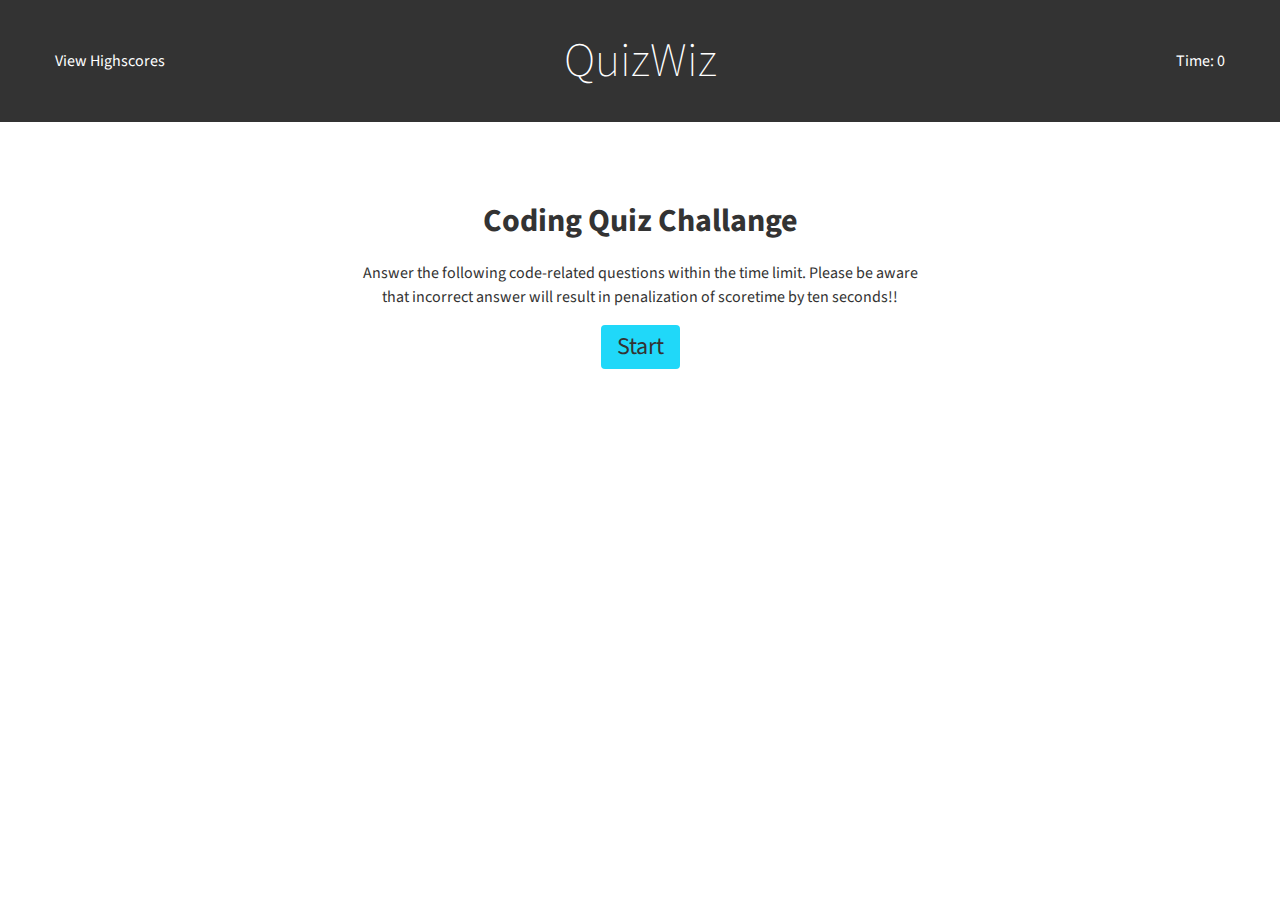
==== index.html @ c91f5ebc "Initial Commit" ====
<!DOCTYPE html>
<html lang="en">
  <head>
    <meta charset="UTF-8" />
    <meta http-equiv="X-UA-Compatible" content="IE=edge" />
    <meta name="viewport" content="width=device-width, initial-scale=1.0" />
    <title>Quiz Wiz</title>
    <link
      href="https://fonts.googleapis.com/css2?family=Playfair+Display&family=Source+Sans+Pro:ital,wght@0,200;0,400;0,700;1,400&display=swap"
      rel="stylesheet"
    />
    <link rel="stylesheet" href="./assets/css/reset.css" />
    <link rel="stylesheet" href="./assets/css/style.css" />
  </head>
  <body >
    <header>
      <div class="container">
        <div class="row">
          <div class="column-onethird">
            <div class="high-score">
              <a href="highscore.html">View Highscores</a>
            </div>
          </div>
          <div class="column-onethird">
            <h1>QuizWiz</h1>
          </div>
          <div class="column-onethird">
            <div class="timer">Time: <span>0</span></div>
          </div>
        </div>
      </div>
    </header>
    <main class="spacer">
      <section id="infobox">
        <div class="container">
          <div class="row">
            <div class="column-half center">
              <h2>Coding Quiz Challange</h2>
              <p>
                Answer the following code-related questions within the time
                limit. Please be aware that incorrect answer will result in
                penalization of scoretime by ten seconds!!
              </p>
              <button class="button start-button">Start</button>
            </div>
          </div>
        </div>
      </section>
      <section id="question-box">
        <div class="container">
          <div class="row">
            <div class="column-half">
              <div class="question-text"></div>
              <div class="answer-list">
                <ol class="option-list"></ol>
              </div>
              <div class="instant-result_wrap"></div>
            </div>
          </div>
        </div>
      </section>
      <section id="temp-score">
        <div class="container">
          <div class="row">
            <div class="column-half">
              <h2>All Done !!</h2>

              <p>Your final score is <span class="score"></span></p>
              <form action="highscore.html">
                <label>Enter your Name:</label>
                <input type="text" id="scorerName" placeholder="Your Name" />
                <a href="highscore.html" class="submit" id="submit">Submit</a>
              </form>
            </div>
          </div>
        </div>
      </section>
    </main>

    <script src="./assets/js/script.js"></script>
  </body>
</html>
---- assets/css/style.css ----
/* Variable Declaration for the entire site */
:root{
    --default-clr: #333;
    --primary-clr: #2B2243;
    --secondary-clr: #20D8F9;
    --white: #FFF;
    --offwhite: #CCC;

    --ff: 'Source Sans Pro', sans-serif;
    --fz: 16px;

    --font-m: calc(var(--fz)*1.5);
    --font-l: calc(var(--fz)*2);
    --font-xl: calc(var(--fz)*3);

    --fw-l: 200;
    --fw-n: 400;
    --fw-b: 700;

    --br: 0.25rem;

    --ma: 0 auto;

    --spacer: 25px;
    --lspacer: calc(var(--spacer)*3);
}
@media only screen and (max-width: 767px) {
    :root{
        --fz: 12px;
        --spacer: 30px;
    }
  }


/* Universal Styling  */
* {
    box-sizing: border-box;
    scroll-behavior: smooth;
}
/* Defining Body background, Color and font */
body{
    background-color: var(--secondaryy-color);
    font-family: var(--ff);
    color: var(--default-clr);
}
/* Heading Styling for the site */
h1{
    font-size: var(--font-xl);
    font-weight: var(--fw-l);
}
h2{
    font-size: var(--font-l);
    font-weight: var(--fw-b);
    margin-bottom: 1rem;
}
/* Anchor tag styling */
a{
    text-decoration: none;
}
p{
    margin-bottom: 1rem;
}
/* listing styling */
ul{
    list-style: none;
    padding-left: 0;
}
/* Layout styling */
.container{
    width: 100%;
    max-width: 73.125rem;
    margin: var(--ma);
}
.row{
    margin: 0 -1rem;
    display: flex;
    flex-wrap: wrap;
    align-items: center;
    justify-content: center;
}
.spacer{
    padding: var(--lspacer) 0;
}
.center{
    text-align: center;
}
[class*="column-"]{
    padding: 0 1rem;
}
.column-full{
    width: 100%;
}
.column-half{
    width: 50%;
}
.column-onethird{
    width: 33.33%;
}

header{
    width: 100%;
    background-color: var(--default-clr);
    padding: var(--spacer) 1rem;
}
header h1{
    color: var(--white);
    text-align: center;
}
header a{
    color: var(--white);
    transition: all ease 0.5s;
}
header a:hover{
    color: var(--offwhite);
}
header .timer{
    color: var(--white);
    text-align: right;
}


.button{
    font-size: 1.5rem;
    color: var(--default-clr);
    padding: 0.25rem 1rem;
    cursor: pointer;
    background-color: var(--secondary-clr);
    border: none;
    outline: none;
    border-radius: .25rem;
    transition: 0.5s all ease;
}
.button:hover{
    background-color: var(--default-clr);
    color: var(--secondary-clr);
}

.inactiveinfo{
    display: none;
}
#question-box{
    display: none;
}
#question-box.activeInfo{
    display: block;
}
.question-text{
    text-align: left;
}
ol.option-list li{
    border: 1px solid var(--default-clr);
    padding: 0.5rem 1rem;
    border-radius: 0.25rem ;
    font-size: 1rem;
    margin-bottom: 1rem;
    cursor: pointer;
}

.instant-result{
    border-top: 1px solid var(--default-clr);
    padding-top: 0.5rem;
}

#temp-score{
    display: none;
}
#temp-score.activeInfo{
    display: block;
}
.score_list{
    background: var(--default-clr);
    color: var(--white);
    padding: 0.5rem 1rem;
}
.submit{
    color: var(--default-clr);
    padding: 0.30rem 1rem;
    cursor: pointer;
    background-color: var(--secondary-clr);
    border: none;
    outline: none;
    border-radius: .25rem;
    transition: 0.5s all ease;
}
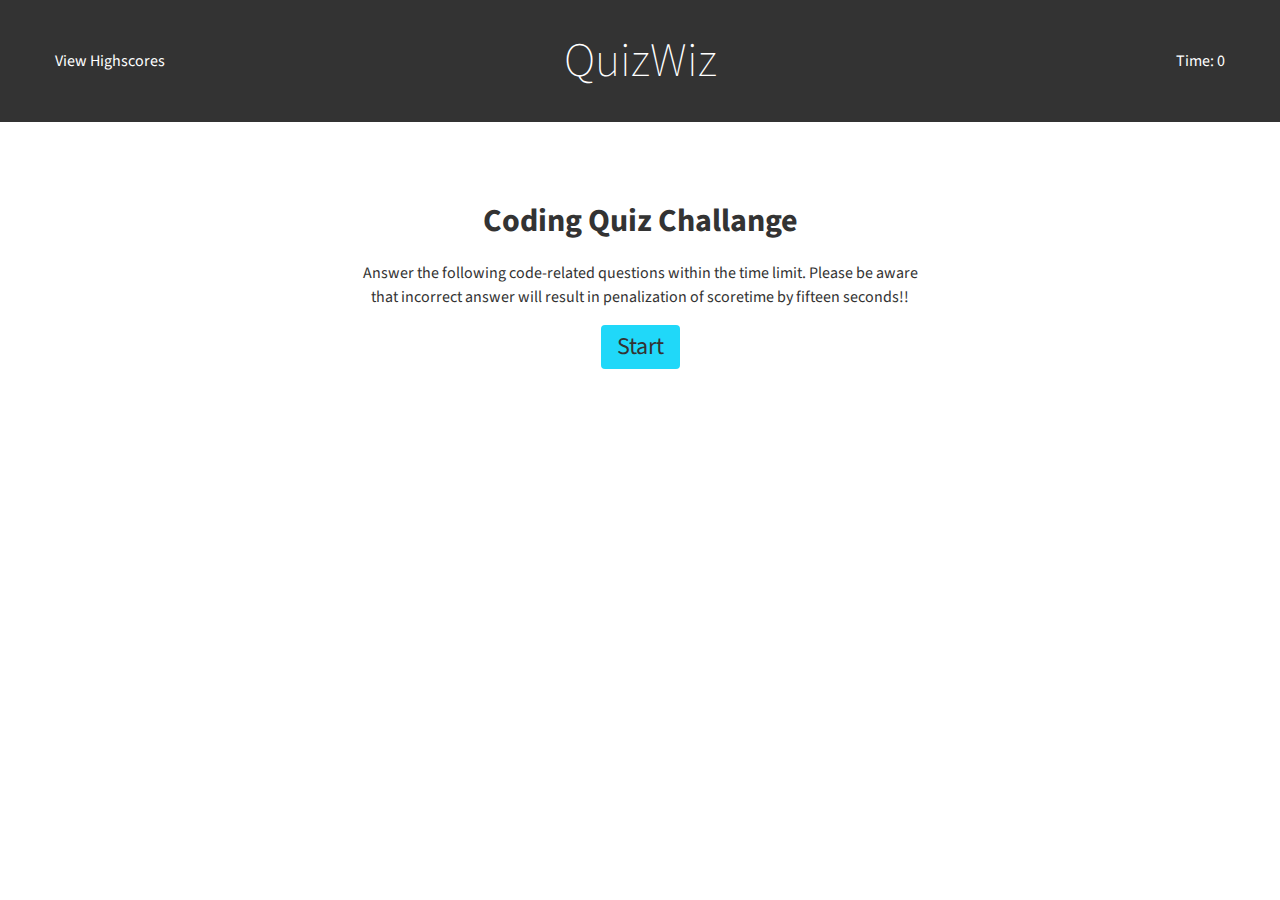
==== commit 2a7bd3a5: "CSS fixed" ====
--- a/index.html
+++ b/index.html
@@ -39,7 +39,7 @@
               <p>
                 Answer the following code-related questions within the time
                 limit. Please be aware that incorrect answer will result in
-                penalization of scoretime by ten seconds!!
+                penalization of scoretime by fifteen seconds!!
               </p>
               <button class="button start-button">Start</button>
             </div>
@@ -69,7 +69,8 @@
               <form action="highscore.html">
                 <label>Enter your Name:</label>
                 <input type="text" id="scorerName" placeholder="Your Name" />
-                <a href="highscore.html" class="submit" id="submit">Submit</a>
+                <!-- <a href="highscore.html" class="submit" id="submit">Submit</a> -->
+                <button class="submit" id="submit">Submit</button>
               </form>
             </div>
           </div>
--- a/assets/css/style.css
+++ b/assets/css/style.css
@@ -167,10 +167,17 @@
 #temp-score.activeInfo{
     display: block;
 }
-.score_list{
+#highscoreList{
+    margin-left: 0;
+    padding-left: 0;
+    list-style-type: decimal;
+}
+#highscoreList li{
+    margin-bottom: 1px;
     background: var(--default-clr);
     color: var(--white);
     padding: 0.5rem 1rem;
+    display: list-item;
 }
 .submit{
     color: var(--default-clr);
